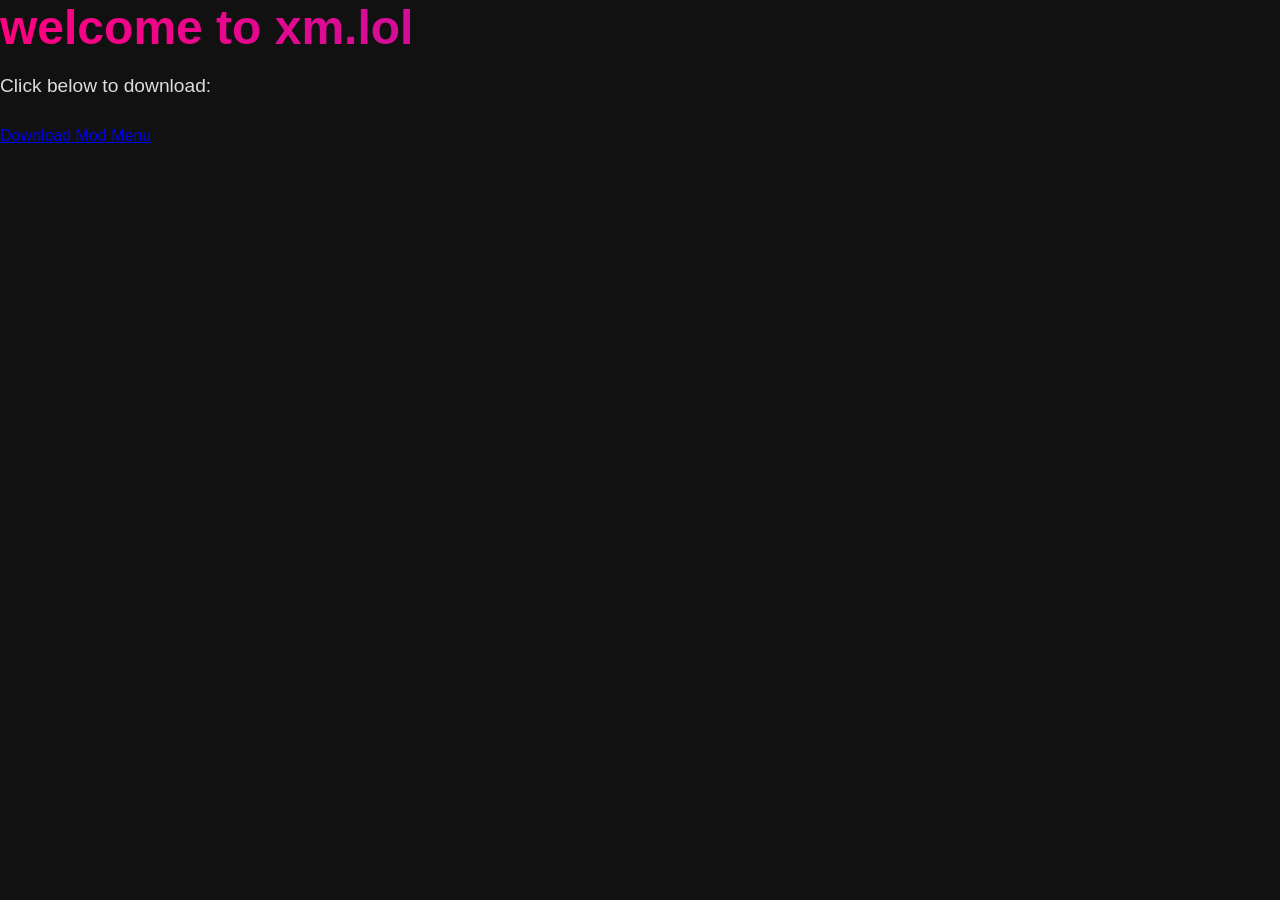
==== index.html @ 7068dd96 "Add files via upload" ====
<!DOCTYPE html>
<html lang="en">
<head>
<meta charset="UTF-8">
<meta name="viewport" content="width=device-width, initial-scale=1.0">
<title>xm.lol</title>
<link rel="stylesheet" href="style.css">
</head>
<body>
<h1>welcome to xm.lol</h1>
<p>Click below to download:</p>
<a href="downloads/mymodmenu.zip" download>Download Mod Menu</a>
</body>
</html>
---- style.css ----
/* Reset and body */
* {
    margin: 0;
    padding: 0;
    box-sizing: border-box;
    font-family: 'Segoe UI', Tahoma, Geneva, Verdana, sans-serif;
}

body, html {
    width: 100%;
    height: 100%;
    overflow: hidden;
    background: #111;
    color: #fff;
}

/* Background layer */
#background {
    position: fixed;
    top: 0;
    left: 0;
    width: 150%;
    height: 150%;
    background: linear-gradient(135deg, #8e2de2, #4a00e0, #ff0080, #ff8c00);
    background-size: 400% 400%;
    z-index: -1;
    transition: transform 0.1s ease-out;
    filter: blur(60px);
}

/* Center container */
.container {
    position: absolute;
    top: 50%;
    left: 50%;
    transform: translate(-50%, -50%);
    text-align: center;
    max-width: 600px;
    padding: 40px;
    background: rgba(0, 0, 0, 0.5);
    border-radius: 20px;
    box-shadow: 0 0 50px rgba(0,0,0,0.5);
}

/* Title */
h1 {
    font-size: 3em;
    margin-bottom: 20px;
    background: linear-gradient(90deg, #ff0080, #7928ca);
    -webkit-background-clip: text;
    -webkit-text-fill-color: transparent;
}

/* Description */
p {
    font-size: 1.2em;
    margin-bottom: 30px;
    color: #ddd;
}

/* Download button */
.download-btn {
    display: inline-block;
    padding: 15px 35px;
    font-size: 1.2em;
    color: #fff;
    background: linear-gradient(90deg, #ff0080, #7928ca);
    border: none;
    border-radius: 50px;
    text-decoration: none;
    transition: all 0.3s ease;
    box-shadow: 0 5px 15px rgba(0,0,0,0.3);
}

.download-btn:hover {
    transform: translateY(-5px);
    box-shadow: 0 10px 25px rgba(0,0,0,0.5);
}
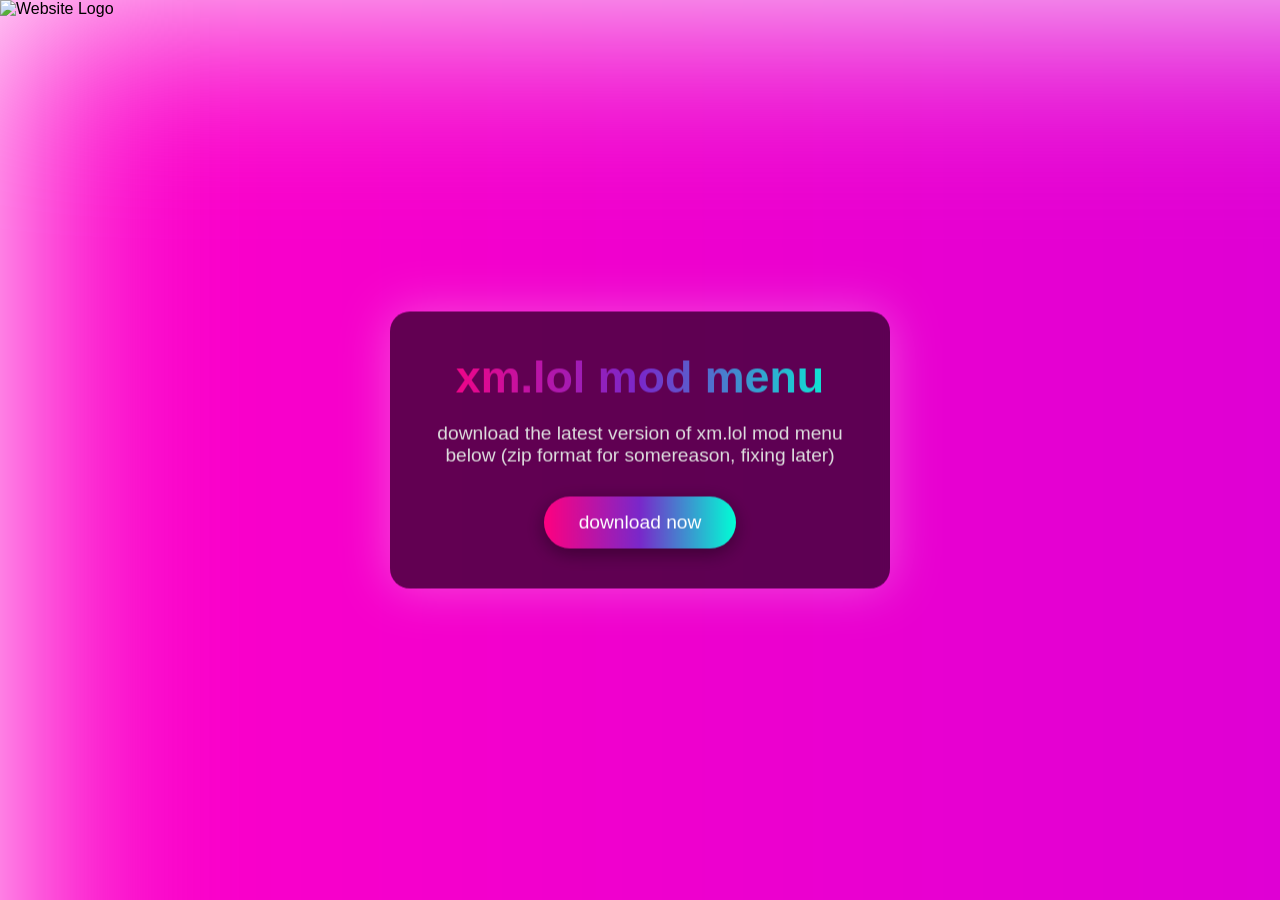
==== commit b1a38824: "Add top image to index.html Added a top image to the HTML structure." ====
--- a/index.html
+++ b/index.html
@@ -7,8 +7,16 @@
 <link rel="stylesheet" href="style.css">
 </head>
 <body>
-<h1>welcome to xm.lol</h1>
-<p>Click below to download:</p>
-<a href="downloads/mymodmenu.zip" download>Download Mod Menu</a>
+    <div id="background"></div>
+
+    <div class="container">
+        <h1>xm.lol mod menu</h1>
+        <p>download the latest version of xm.lol mod menu below (zip format for somereason, fixing later)</p>
+        <a href="https://github.com/ugditdiyx/xm.lol/raw/refs/heads/main/xm.lol.zip" download class="download-btn">download now</a>
+    </div>
+
+    <img id="top-image" src="https://tr.rbxcdn.com/180DAY-d926b6411fb9793710227c89e99745ea/420/420/FaceAccessory/Webp/noFilter" alt="Website Logo">
+
+<script src="script.js"></script>
 </body>
-</html>+</html>
--- a/style.css
+++ b/style.css
@@ -1,4 +1,4 @@
-/* Reset and body */
+/* reset */
 * {
     margin: 0;
     padding: 0;
@@ -6,73 +6,81 @@
     font-family: 'Segoe UI', Tahoma, Geneva, Verdana, sans-serif;
 }
 
-body, html {
+html, body {
     width: 100%;
     height: 100%;
     overflow: hidden;
-    background: #111;
-    color: #fff;
+    position: relative;
 }
 
-/* Background layer */
+/* animated background */
 #background {
     position: fixed;
     top: 0;
     left: 0;
-    width: 150%;
-    height: 150%;
-    background: linear-gradient(135deg, #8e2de2, #4a00e0, #ff0080, #ff8c00);
-    background-size: 400% 400%;
+    width: 200%;
+    height: 200%;
+    background: linear-gradient(270deg, #ff0057, #ff7f00, #ffe600, #00ff94, #00d2ff, #6a00ff, #ff00c8);
+    background-size: 1400% 1400%;
     z-index: -1;
-    transition: transform 0.1s ease-out;
-    filter: blur(60px);
+    filter: blur(100px);
+    animation: gradientShift 25s ease infinite;
+    transition: transform 0.1s ease-out, filter 0.2s ease-out;
 }
 
-/* Center container */
+@keyframes gradientShift {
+    0% {background-position: 0% 50%;}
+    50% {background-position: 100% 50%;}
+    100% {background-position: 0% 50%;}
+}
+
+/* content box */
 .container {
     position: absolute;
     top: 50%;
-    left: 50%;
+    left: 50%; /* FIXED */
     transform: translate(-50%, -50%);
+    max-width: 500px;
+    padding: 40px;
+    background: rgba(0, 0, 0, 0.6);
+    border-radius: 20px;
+    box-shadow: 0 0 50px rgba(255, 255, 255, 0.3);
     text-align: center;
-    max-width: 600px;
-    padding: 40px;
-    background: rgba(0, 0, 0, 0.5);
-    border-radius: 20px;
-    box-shadow: 0 0 50px rgba(0,0,0,0.5);
+    backdrop-filter: blur(5px);
+    transition: transform 0.2s ease-out;
 }
 
-/* Title */
+/* title */
 h1 {
-    font-size: 3em;
+    font-size: 2.8em;
     margin-bottom: 20px;
-    background: linear-gradient(90deg, #ff0080, #7928ca);
+    background: linear-gradient(90deg, #ff0080, #7928ca, #00ffd5);
     -webkit-background-clip: text;
     -webkit-text-fill-color: transparent;
 }
 
-/* Description */
+/* description */
 p {
     font-size: 1.2em;
     margin-bottom: 30px;
     color: #ddd;
 }
 
-/* Download button */
+/* download button */
 .download-btn {
     display: inline-block;
     padding: 15px 35px;
     font-size: 1.2em;
     color: #fff;
-    background: linear-gradient(90deg, #ff0080, #7928ca);
+    background: linear-gradient(90deg, #ff0080, #7928ca, #00ffd5);
     border: none;
     border-radius: 50px;
     text-decoration: none;
+    box-shadow: 0 5px 20px rgba(0,0,0,0.4);
     transition: all 0.3s ease;
-    box-shadow: 0 5px 15px rgba(0,0,0,0.3);
 }
 
 .download-btn:hover {
-    transform: translateY(-5px);
-    box-shadow: 0 10px 25px rgba(0,0,0,0.5);
-}+    transform: translateY(-5px) scale(1.05);
+    box-shadow: 0 10px 30px rgba(0,0,0,0.6);
+}
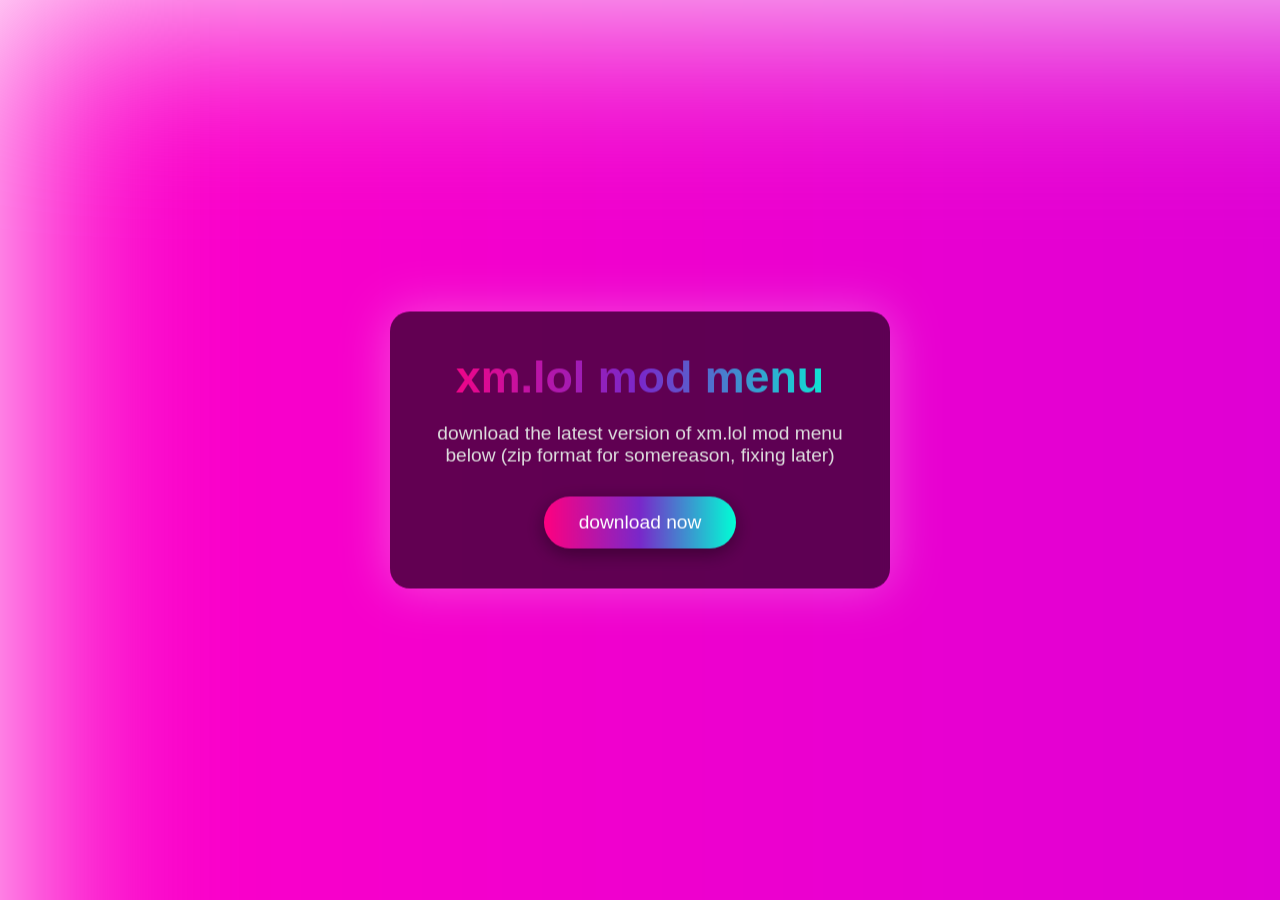
==== commit d435a282: "Update index.html" ====
--- a/index.html
+++ b/index.html
@@ -1,6 +1,7 @@
 <!DOCTYPE html>
 <html lang="en">
 <head>
+     <link rel="icon" type="image/png" href="https://tr.rbxcdn.com/180DAY-d926b6411fb9793710227c89e99745ea/420/420/FaceAccessory/Webp/noFilter">
 <meta charset="UTF-8">
 <meta name="viewport" content="width=device-width, initial-scale=1.0">
 <title>xm.lol</title>
@@ -15,8 +16,6 @@
         <a href="https://github.com/ugditdiyx/xm.lol/raw/refs/heads/main/xm.lol.zip" download class="download-btn">download now</a>
     </div>
 
-    <img id="top-image" src="https://tr.rbxcdn.com/180DAY-d926b6411fb9793710227c89e99745ea/420/420/FaceAccessory/Webp/noFilter" alt="Website Logo">
-
-<script src="script.js"></script>
+    <script src="script.js"></script>
 </body>
 </html>
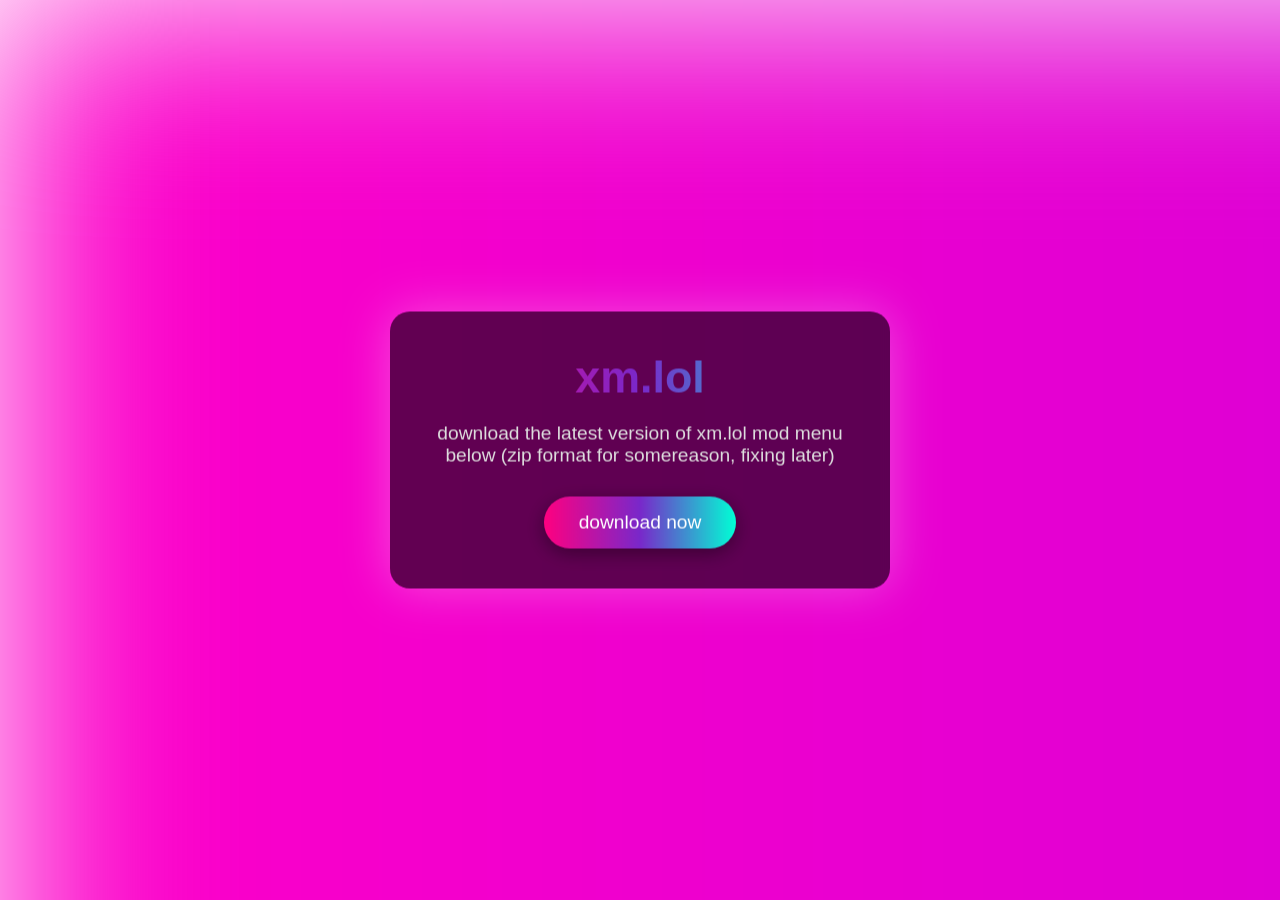
==== commit ea41b8e9: "Fix HTML structure and update heading" ====
--- a/index.html
+++ b/index.html
@@ -1,7 +1,7 @@
 <!DOCTYPE html>
 <html lang="en">
 <head>
-     <link rel="icon" type="image/png" href="https://tr.rbxcdn.com/180DAY-d926b6411fb9793710227c89e99745ea/420/420/FaceAccessory/Webp/noFilter">
+     <link rel="icon" type="image/png" href="https://wiki.mfgg.net/images/d/da/Gengarmaster_pfp.png">
 <meta charset="UTF-8">
 <meta name="viewport" content="width=device-width, initial-scale=1.0">
 <title>xm.lol</title>
@@ -11,7 +11,7 @@
     <div id="background"></div>
 
     <div class="container">
-        <h1>xm.lol mod menu</h1>
+        <h1>xm.lol</h1>
         <p>download the latest version of xm.lol mod menu below (zip format for somereason, fixing later)</p>
         <a href="https://github.com/ugditdiyx/xm.lol/raw/refs/heads/main/xm.lol.zip" download class="download-btn">download now</a>
     </div>
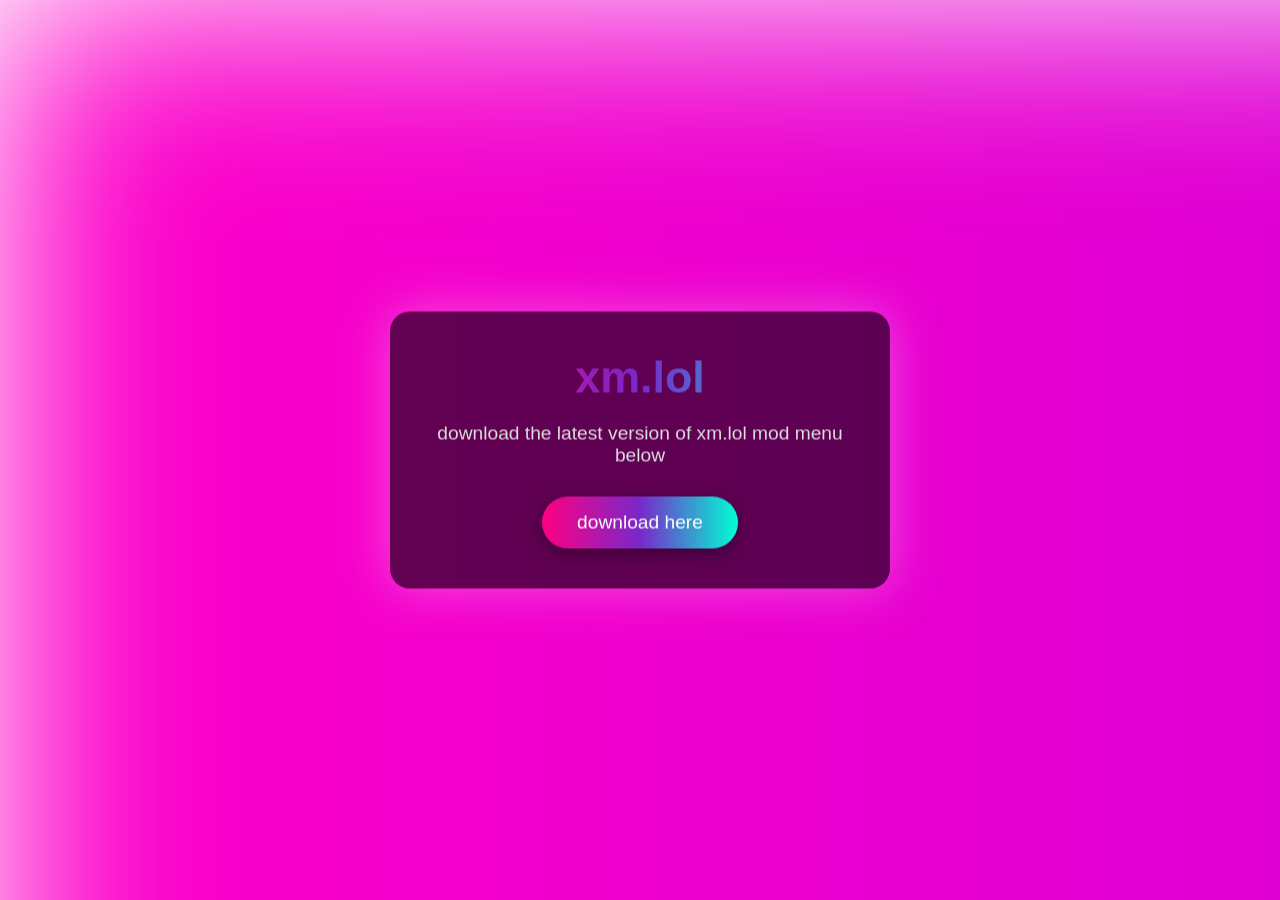
==== commit a5768378: "Revise index.html content and download link Updated download link and modified the description text." ====
--- a/index.html
+++ b/index.html
@@ -12,8 +12,8 @@
 
     <div class="container">
         <h1>xm.lol</h1>
-        <p>download the latest version of xm.lol mod menu below (zip format for somereason, fixing later)</p>
-        <a href="https://github.com/ugditdiyx/xm.lol/raw/refs/heads/main/xm.lol.zip" download class="download-btn">download now</a>
+        <p>download the latest version of xm.lol mod menu below</p>
+        <a href="https://github.com/xm-lol/xm.lol/releases/download/gtag/xm.lol.dll" download class="download-btn">download here</a>
     </div>
 
     <script src="script.js"></script>
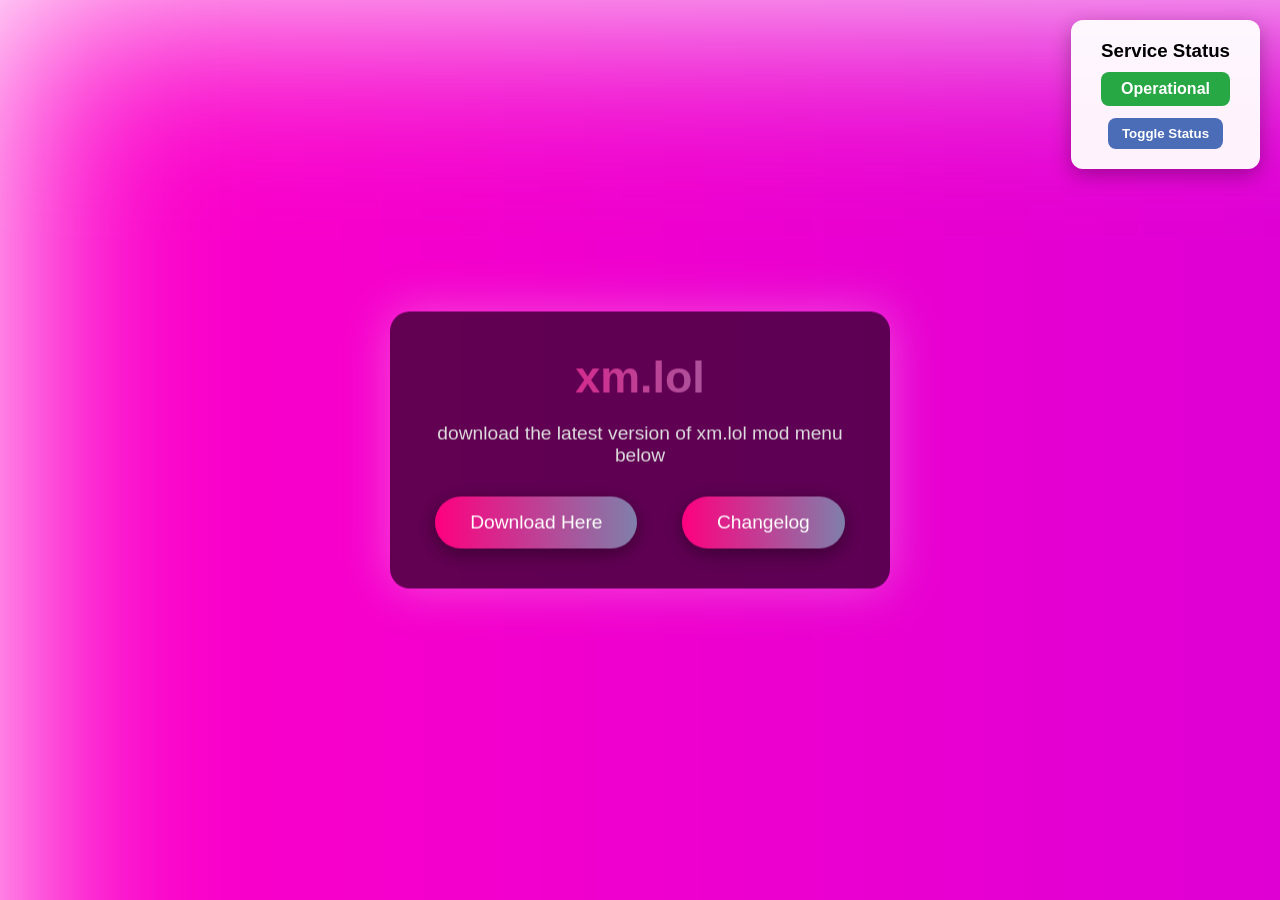
==== commit 1059c582: "Update index.html" ====
--- a/index.html
+++ b/index.html
@@ -1,19 +1,22 @@
 <!DOCTYPE html>
 <html lang="en">
 <head>
-     <link rel="icon" type="image/png" href="https://wiki.mfgg.net/images/d/da/Gengarmaster_pfp.png">
-<meta charset="UTF-8">
-<meta name="viewport" content="width=device-width, initial-scale=1.0">
-<title>xm.lol</title>
-<link rel="stylesheet" href="style.css">
+    <link rel="icon" type="image/png" href="https://wiki.mfgg.net/images/d/da/Gengarmaster_pfp.png">
+    <meta charset="UTF-8">
+    <meta name="viewport" content="width=device-width, initial-scale=1.0">
+    <title>xm.lol</title>
+    <link rel="stylesheet" href="style.css">
 </head>
 <body>
     <div id="background"></div>
 
-    <div class="container">
-        <h1>xm.lol</h1>
-        <p>download the latest version of xm.lol mod menu below</p>
-        <a href="https://github.com/xm-lol/xm.lol/releases/download/gtag/xm.lol.dll" download class="download-btn">download here</a>
+  <div class="container">
+    <h1>xm.lol</h1>
+    <p>download the latest version of xm.lol mod menu below</p>
+    <a href="https://github.com/xm-lol/xm.lol/releases/download/gtag/xm.lol.dll" download class="download-btn">Download Here</a>
+    &nbsp;&nbsp;&nbsp;&nbsp;&nbsp;&nbsp;&nbsp;&nbsp; <!-- extra spaces between buttons -->
+    <a href="changelog.html" class="download-btn changelog-btn">Changelog</a>
+</div>
     </div>
 
     <script src="script.js"></script>
--- a/style.css
+++ b/style.css
@@ -50,15 +50,23 @@
     transition: transform 0.2s ease-out;
 }
 
-/* title */
+/* Animated gradient for title */
 h1 {
     font-size: 2.8em;
     margin-bottom: 20px;
-    background: linear-gradient(90deg, #ff0080, #7928ca, #00ffd5);
+    background: linear-gradient(270deg, #ff0080, #7928ca, #00ffd5, #ff0080);
+    background-size: 600% 600%; /* make the gradient large for smooth animation */
     -webkit-background-clip: text;
     -webkit-text-fill-color: transparent;
+    animation: gradientText 5s ease infinite;
 }
 
+/* Keyframes for moving gradient */
+@keyframes gradientText {
+    0% { background-position: 0% 50%; }
+    50% { background-position: 100% 50%; }
+    100% { background-position: 0% 50%; }
+}
 /* description */
 p {
     font-size: 1.2em;
@@ -66,21 +74,32 @@
     color: #ddd;
 }
 
-/* download button */
+/* Animated gradient for download button */
 .download-btn {
     display: inline-block;
     padding: 15px 35px;
     font-size: 1.2em;
     color: #fff;
-    background: linear-gradient(90deg, #ff0080, #7928ca, #00ffd5);
     border: none;
     border-radius: 50px;
     text-decoration: none;
     box-shadow: 0 5px 20px rgba(0,0,0,0.4);
     transition: all 0.3s ease;
+
+    /* Gradient animation */
+    background: linear-gradient(270deg, #ff0080, #7928ca, #00ffd5, #ff0080);
+    background-size: 600% 600%;
+    animation: gradientMove 5s ease infinite;
 }
 
 .download-btn:hover {
     transform: translateY(-5px) scale(1.05);
     box-shadow: 0 10px 30px rgba(0,0,0,0.6);
 }
+
+/* Keyframes for gradient movement */
+@keyframes gradientMove {
+    0% { background-position: 0% 50%; }
+    50% { background-position: 100% 50%; }
+    100% { background-position: 0% 50%; }
+}
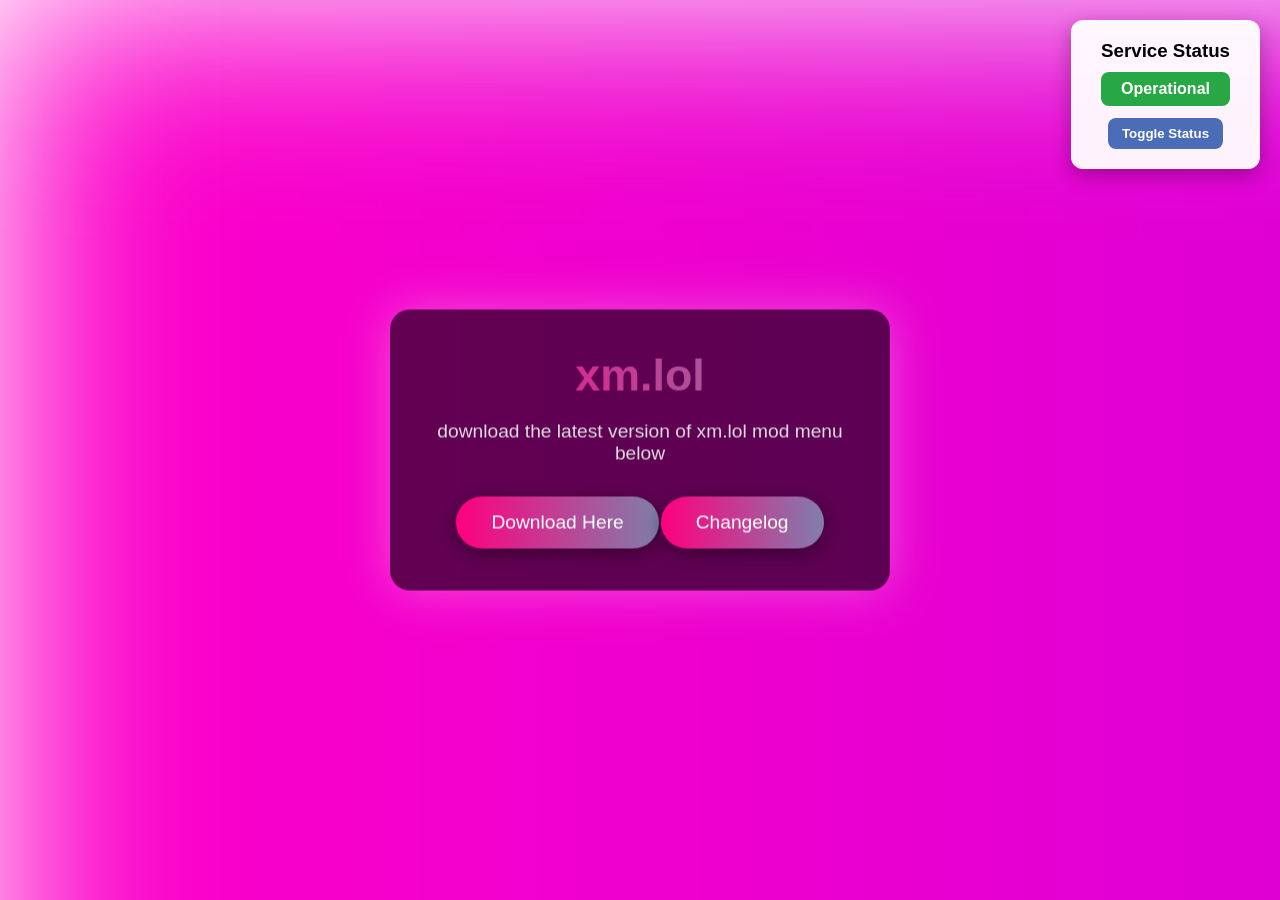
==== commit c0d0782d: "Update index.html" ====
--- a/index.html
+++ b/index.html
@@ -10,12 +10,18 @@
 <body>
     <div id="background"></div>
 
-  <div class="container">
+ <div class="container">
     <h1>xm.lol</h1>
     <p>download the latest version of xm.lol mod menu below</p>
-    <a href="https://github.com/xm-lol/xm.lol/releases/download/gtag/xm.lol.dll" download class="download-btn">Download Here</a>
-    &nbsp;&nbsp;&nbsp;&nbsp;&nbsp;&nbsp;&nbsp;&nbsp; <!-- extra spaces between buttons -->
-    <a href="changelog.html" class="download-btn changelog-btn">Changelog</a>
+    
+    <center>
+        <table>
+            <tr>
+                <td><a href="https://github.com/xm-lol/xm.lol/releases/download/gtag/xm.lol.dll" download class="download-btn">Download Here</a></td>
+                <td><a href="changelog.html" class="download-btn changelog-btn">Changelog</a></td>
+            </tr>
+        </table>
+    </center>
 </div>
     </div>
 
